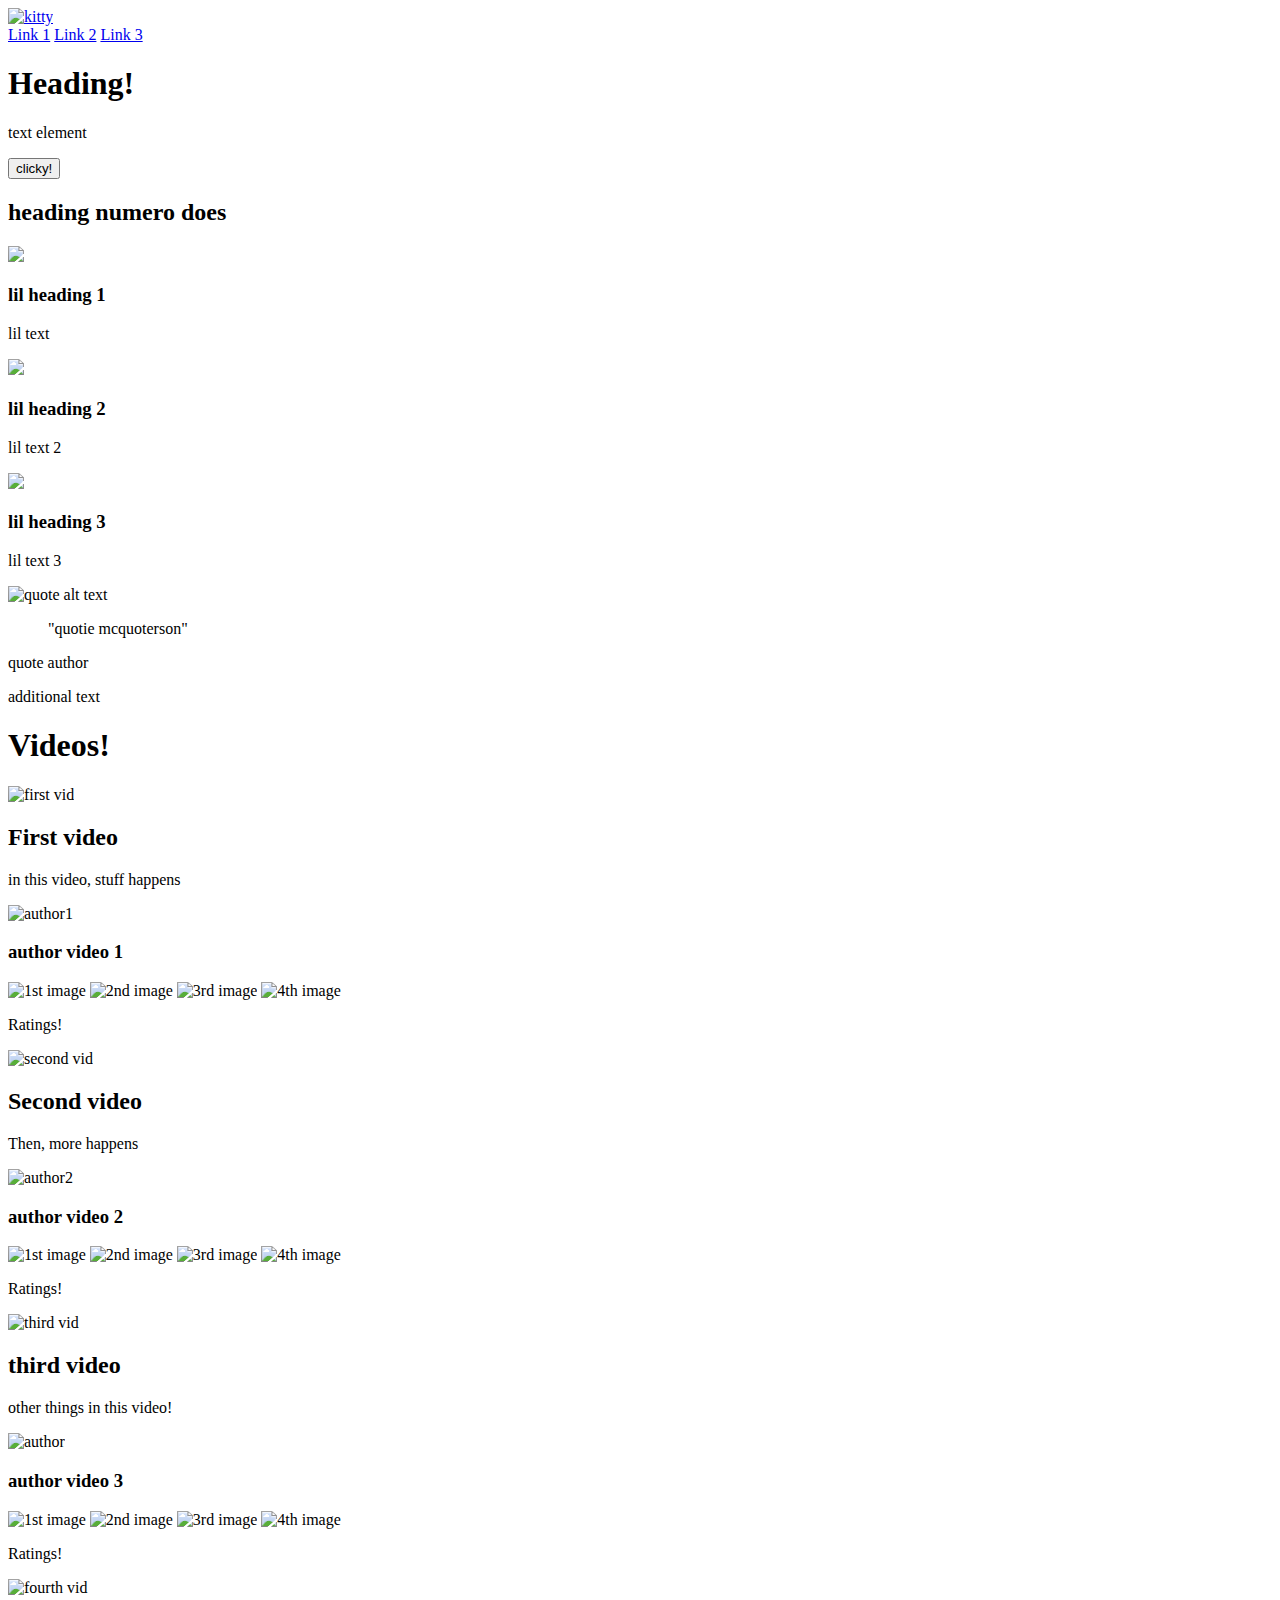
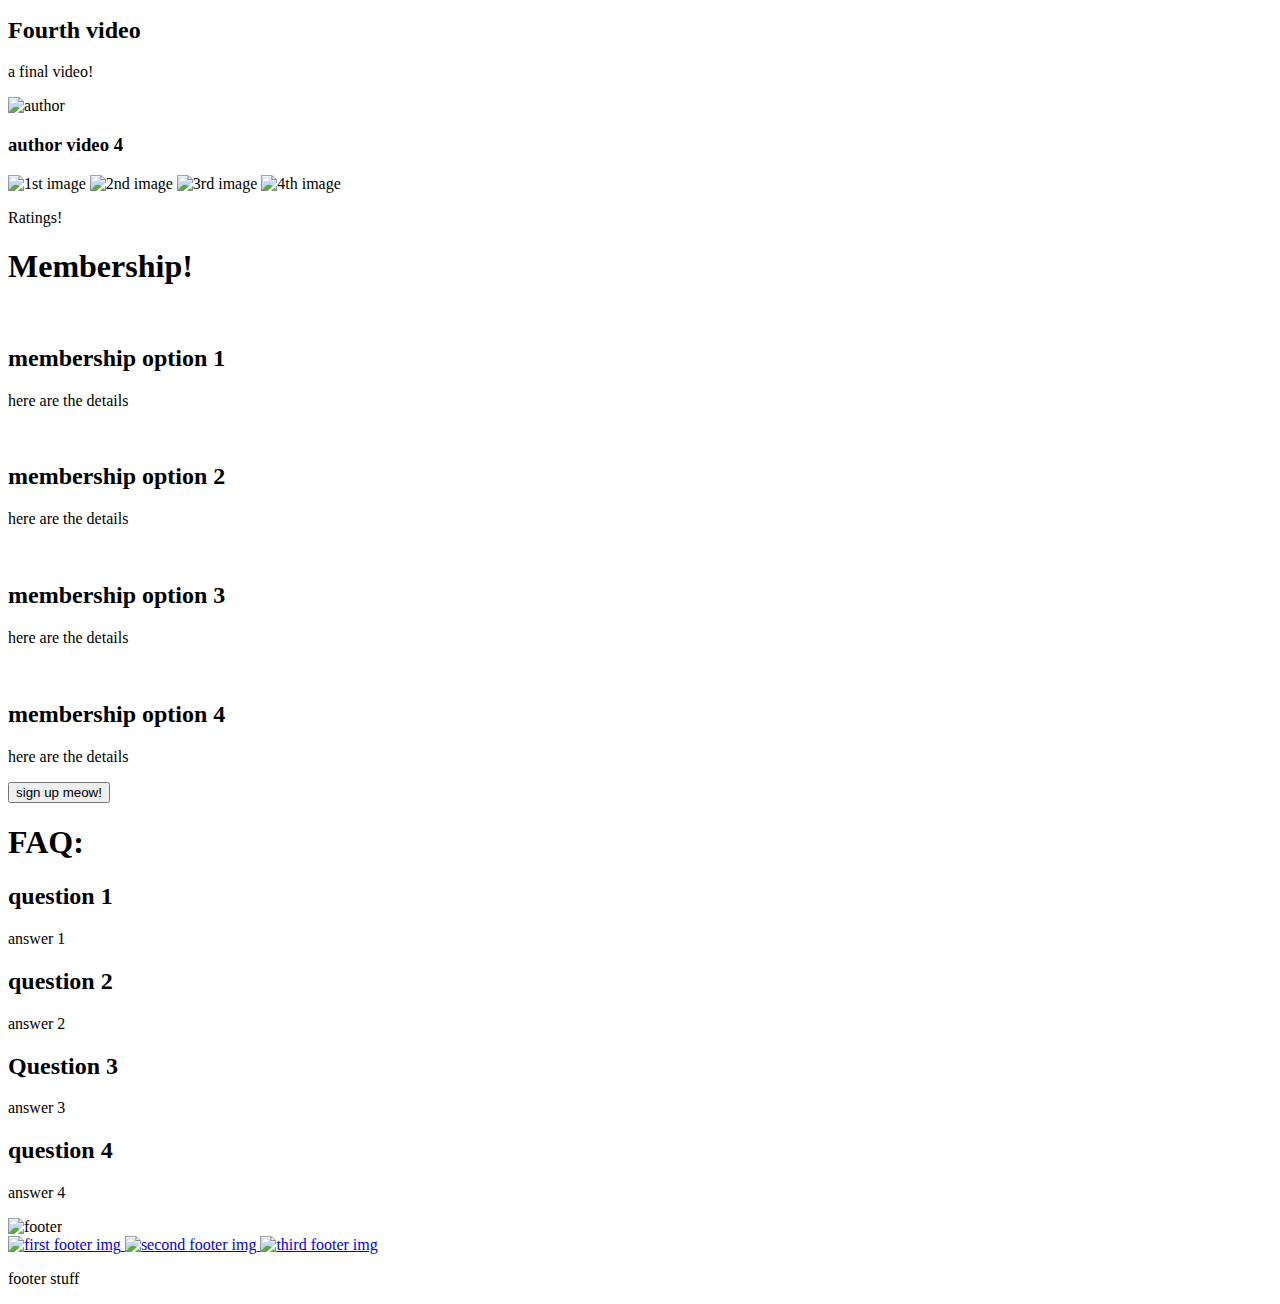
==== css_advanced/index.html @ 5a1cb7db "copy index" ====
<!DOCTYPE html>
<html lang="en">
<head>
  <meta charset="UTF-8">
  <meta name="viewport" content="width=device-width, initial-scale=1.0">
  <title>...</title>
</head>
<body>
  <header>
    <a href="#">
      <img src="images/iya.jpg" alt="kitty" width="400" height="300">
    </a>
    <div>
      <a href="#">Link 1</a>
      <a href="#">Link 2</a>
      <a href="#">Link 3</a>
    </div>
    <section>
      <div>
        <h1>Heading!</h1>
        <p>text element</p>
        <button>clicky!</button>
      </div>
      <div>
        <h2>heading numero does</h2>
        <div>
          <div>
            <img src="images/background.jpg">
            <h3>lil heading 1</h3>
            <p>lil text</p>
          </div>
          <div>
            <img src="#">
            <h3>lil heading 2</h3>
            <p>lil text 2</p>
          </div>
          <div>
            <img src="#">
            <h3>lil heading 3</h3>
            <p>lil text 3</p>
          </div>
        </div>
      </div>
    </section>
  </header>
  <main>
    <section>
      <div>
        <img src="#" alt="quote alt text">
        <div>
          <blockquote>
            "quotie mcquoterson"
          </blockquote>
          <p>quote author</p>
          <p>additional text</p>
        </div>
      </div>
    </section>
    <section>
      <h1>Videos!</h1>
      <div>
        <div>
          <img src="#" alt="first vid">
          <h2>First video</h2>
          <p>in this video, stuff happens</p>
          <div>
            <img src="#" alt="author1">
            <h3>author video 1</h3>
          </div>
          <div>
            <img src="#" alt="1st image">
            <img src="#" alt="2nd image">
            <img src="#" alt="3rd image">
            <img src="#" alt="4th image">
          </div>
          <p>Ratings!</p>
        </div>
        <div>
          <img src="#" alt="second vid">
          <h2>Second video</h2>
          <p>Then, more happens</p>
          <div>
            <img src="#" alt="author2">
            <h3>author video 2</h3>
          </div>
          <div>
            <img src="#" alt="1st image">
            <img src="#" alt="2nd image">
            <img src="#" alt="3rd image">
            <img src="#" alt="4th image">
          </div>
          <p>Ratings!</p>
        </div>
        <div>
          <img src="#" alt="third vid">
          <h2>third video</h2>
          <p>other things in this video!</p>
          <div>
            <img src="#" alt="author">
            <h3>author video 3</h3>
          </div>
          <div>
            <img src="#" alt="1st image">
            <img src="#" alt="2nd image">
            <img src="#" alt="3rd image">
            <img src="#" alt="4th image">
          </div>
          <p>Ratings!</p>
        </div>
        <div>
          <img src="#" alt="fourth vid">
          <h2>Fourth video</h2>
          <p>a final video!</p>
          <div>
            <img src="#" alt="author">
            <h3>author video 4</h3>
          </div>
          <div>
            <img src="#" alt="1st image">
            <img src="#" alt="2nd image">
            <img src="#" alt="3rd image">
            <img src="#" alt="4th image">
          </div>
          <p>Ratings!</p>
        </div>
      </div>
    </section>
    <section>
      <h1>Membership!</h1>
      <div>
          <div>
            <img src="">
            <h2>membership option 1</h2>
            <p>here are the details</p>
          </div>
          <div>
            <img src="">
            <h2>membership option 2</h2>
            <p>here are the details</p>
          </div>
          <div>
            <img src="">
            <h2>membership option 3</h2>
            <p>here are the details</p>
          </div>
          <div>
            <img src="">
            <h2>membership option 4</h2>
            <p>here are the details</p>
          </div>
        </div>
        <button>sign up meow!</button>
    </section>
    <section>
      <h1>FAQ:</h1>
      <div>
        <div>
          <h2>question 1</h2>
          <p>answer 1</p>
        </div>
        <div>
          <h2>question 2</h2>
          <p>answer 2</p>
        </div>
      </div>
      <div>
        <div>
          <h2>Question 3</h2>
          <p>answer 3</p>
        </div>
        <div>
          <h2>question 4</h2>
          <p>answer 4</p>
        </div>
      </div>
    </section>
  </main>
  <footer>
    <div>
      <div>
        <img src="#" alt="footer">
        <div>
          <a href="#">
            <img src="#" alt="first footer img">
          </a>
          <a href="#">
            <img src="#" alt="second footer img">
          </a>
          <a href="#">
            <img src="#" alt="third footer img">
          </a>
        </div>
      </div>
      <p>footer stuff</p>
    </div>
  </footer>
</body>
</html>
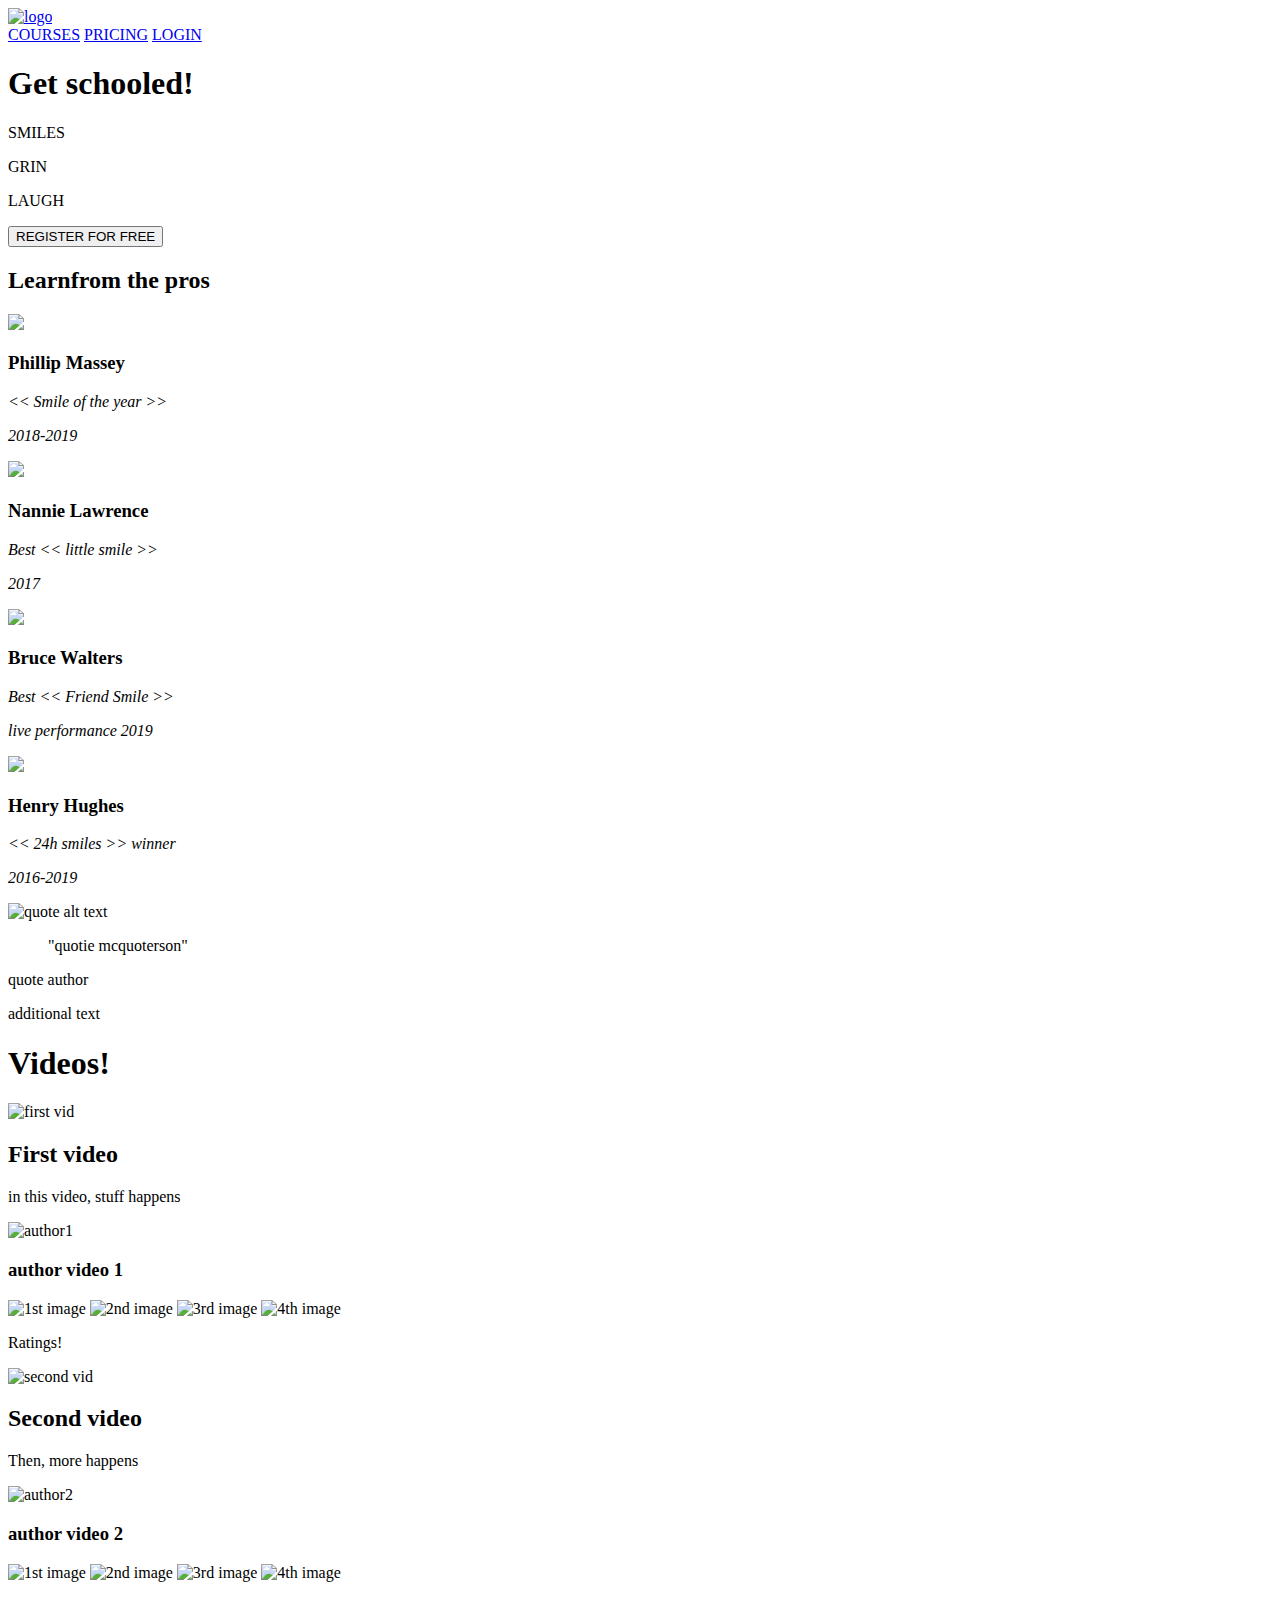
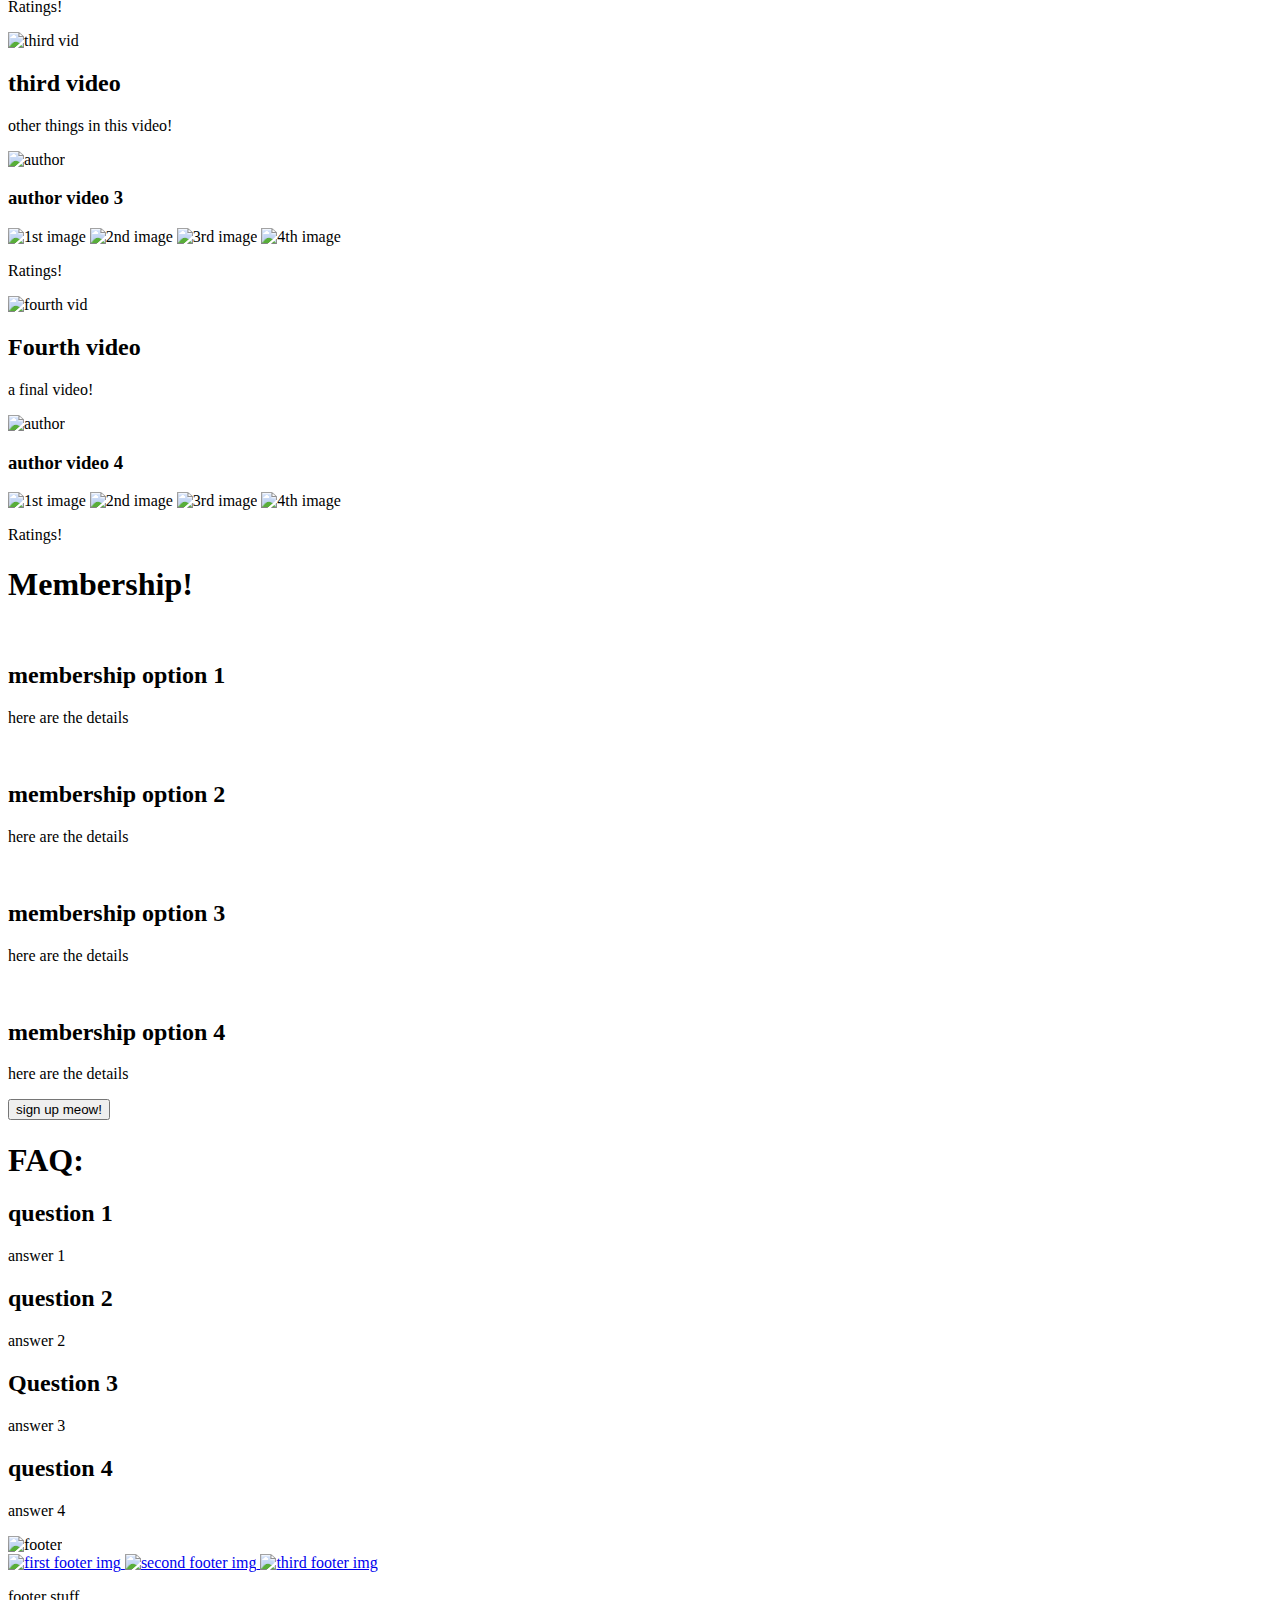
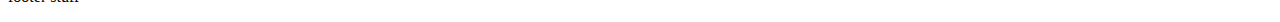
==== commit 4e900726: "index too" ====
--- a/css_advanced/index.html
+++ b/css_advanced/index.html
@@ -3,41 +3,55 @@
 <head>
   <meta charset="UTF-8">
   <meta name="viewport" content="width=device-width, initial-scale=1.0">
-  <title>...</title>
+  <link rel='stylesheet' href='styles.css'>
+  <title>Smile School</title>
 </head>
 <body>
   <header>
-    <a href="#">
-      <img src="images/iya.jpg" alt="kitty" width="400" height="300">
-    </a>
-    <div>
-      <a href="#">Link 1</a>
-      <a href="#">Link 2</a>
-      <a href="#">Link 3</a>
+    <div class="topheading">
+        <a href="#" id="logo"><img src="images/logo.png" alt="logo"></a>
+          <div class="toplinks">
+            <a href="#">COURSES</a>
+            <a href="#">PRICING</a>
+            <a href="#">LOGIN</a>
+          </div>
     </div>
     <section>
-      <div>
-        <h1>Heading!</h1>
-        <p>text element</p>
-        <button>clicky!</button>
-      </div>
-      <div>
-        <h2>heading numero does</h2>
-        <div>
-          <div>
-            <img src="images/background.jpg">
-            <h3>lil heading 1</h3>
-            <p>lil text</p>
-          </div>
-          <div>
-            <img src="#">
-            <h3>lil heading 2</h3>
-            <p>lil text 2</p>
-          </div>
-          <div>
-            <img src="#">
-            <h3>lil heading 3</h3>
-            <p>lil text 3</p>
+      <div class="maintext">
+        <h1>Get schooled!</h1>
+        <div class="words">
+          <p>SMILES</p>
+          <p>GRIN</p>
+          <p>LAUGH</p>
+        </div>
+      </div>
+      <button>REGISTER FOR FREE</button>
+      <div>
+        <h2><span>Learn</span>from the pros</h2>
+        <div class="pros">
+          <div>
+            <img src="./images/pro1.png">
+            <h3>Phillip Massey</h3>
+            <p><i>&lt;&lt; Smile of the year &gt;&gt;</i></p>
+            <p><i>2018-2019</i></p>
+          </div>
+          <div>
+            <img src="./images/pro2.png">
+            <h3>Nannie Lawrence</h3>
+            <p><i>Best &lt;&lt; little smile &gt;&gt;</i></p>
+            <p><i>2017</i></p>
+          </div>
+          <div>
+            <img src="./images/pro3.png">
+            <h3>Bruce Walters</h3>
+            <p><i>Best &lt;&lt; Friend Smile &gt;&gt;</i></p>
+            <p><i>live performance 2019</i></p>
+          </div>
+          <div>
+            <img src="./images/pro4.png">
+            <h3>Henry Hughes</h3>
+            <p><i>&lt;&lt; 24h smiles &gt;&gt; winner</i></p>
+            <p><i>2016-2019</i></p>
           </div>
         </div>
       </div>
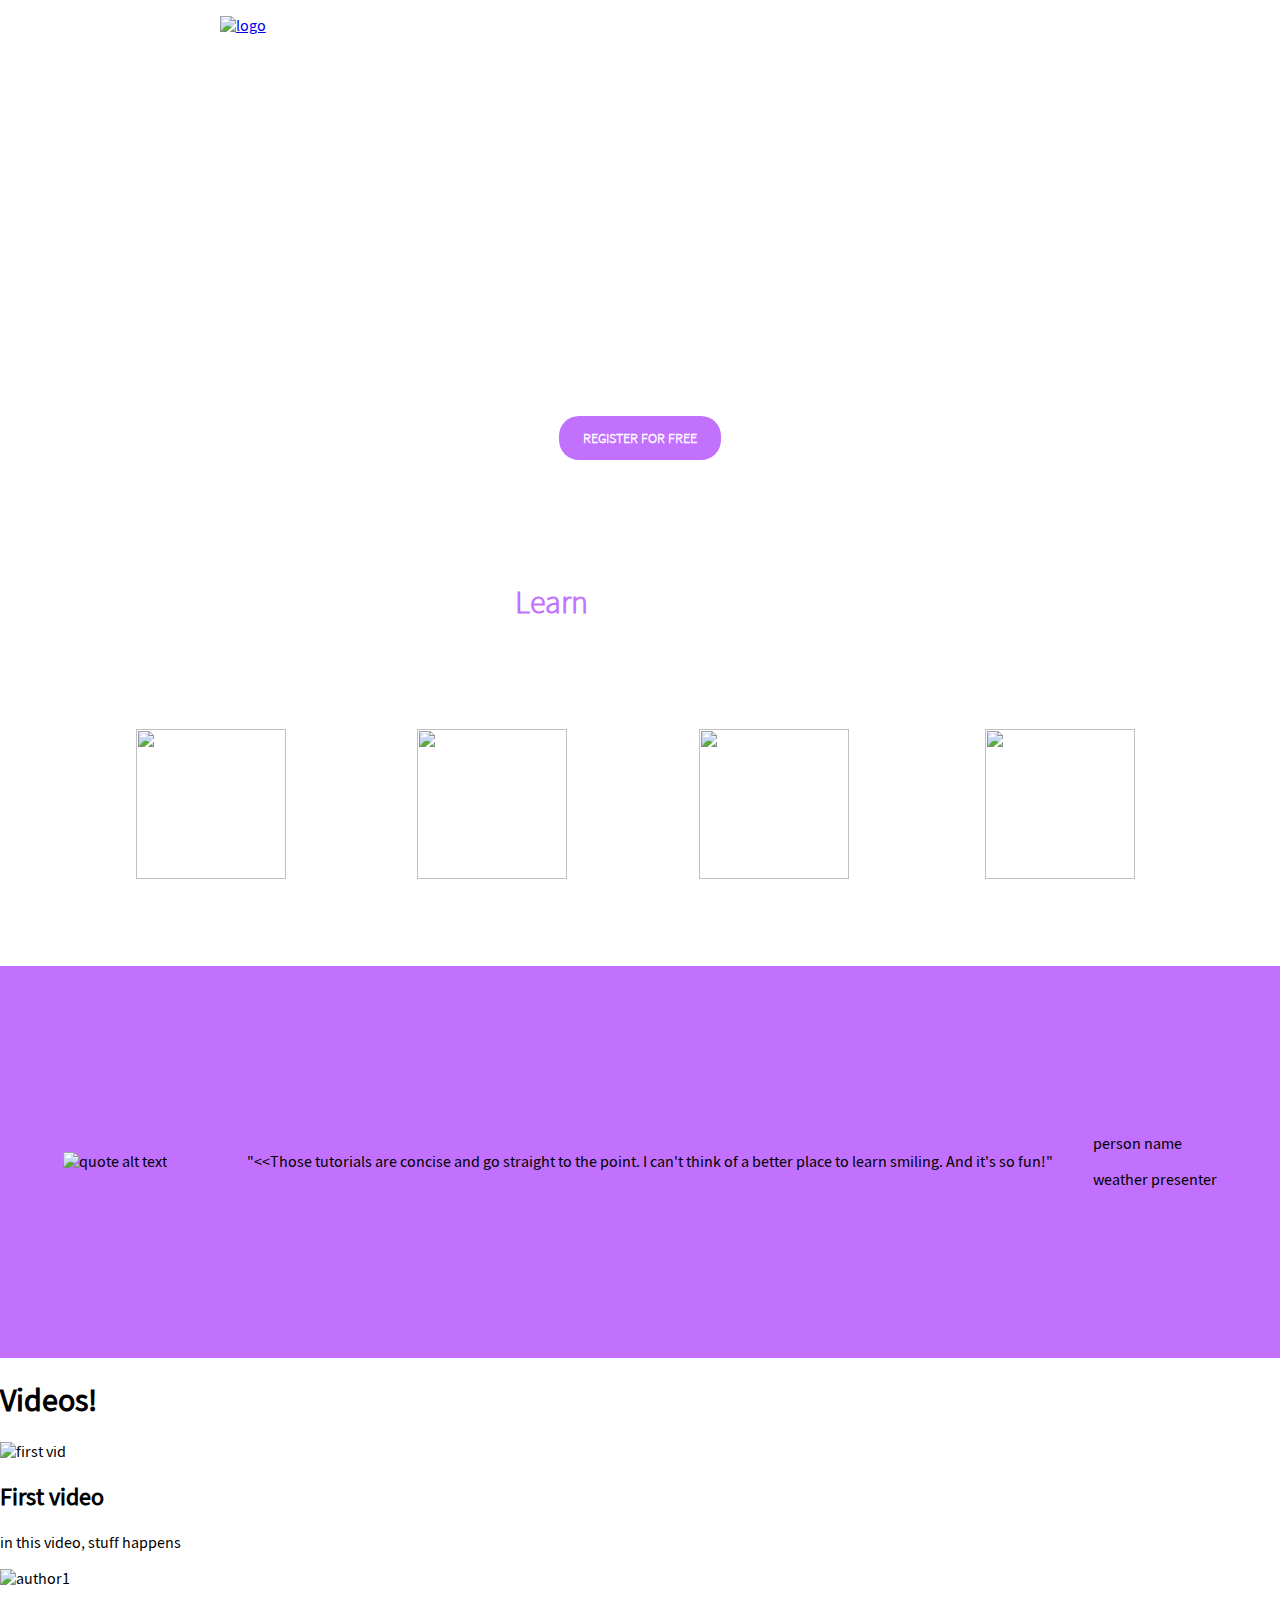
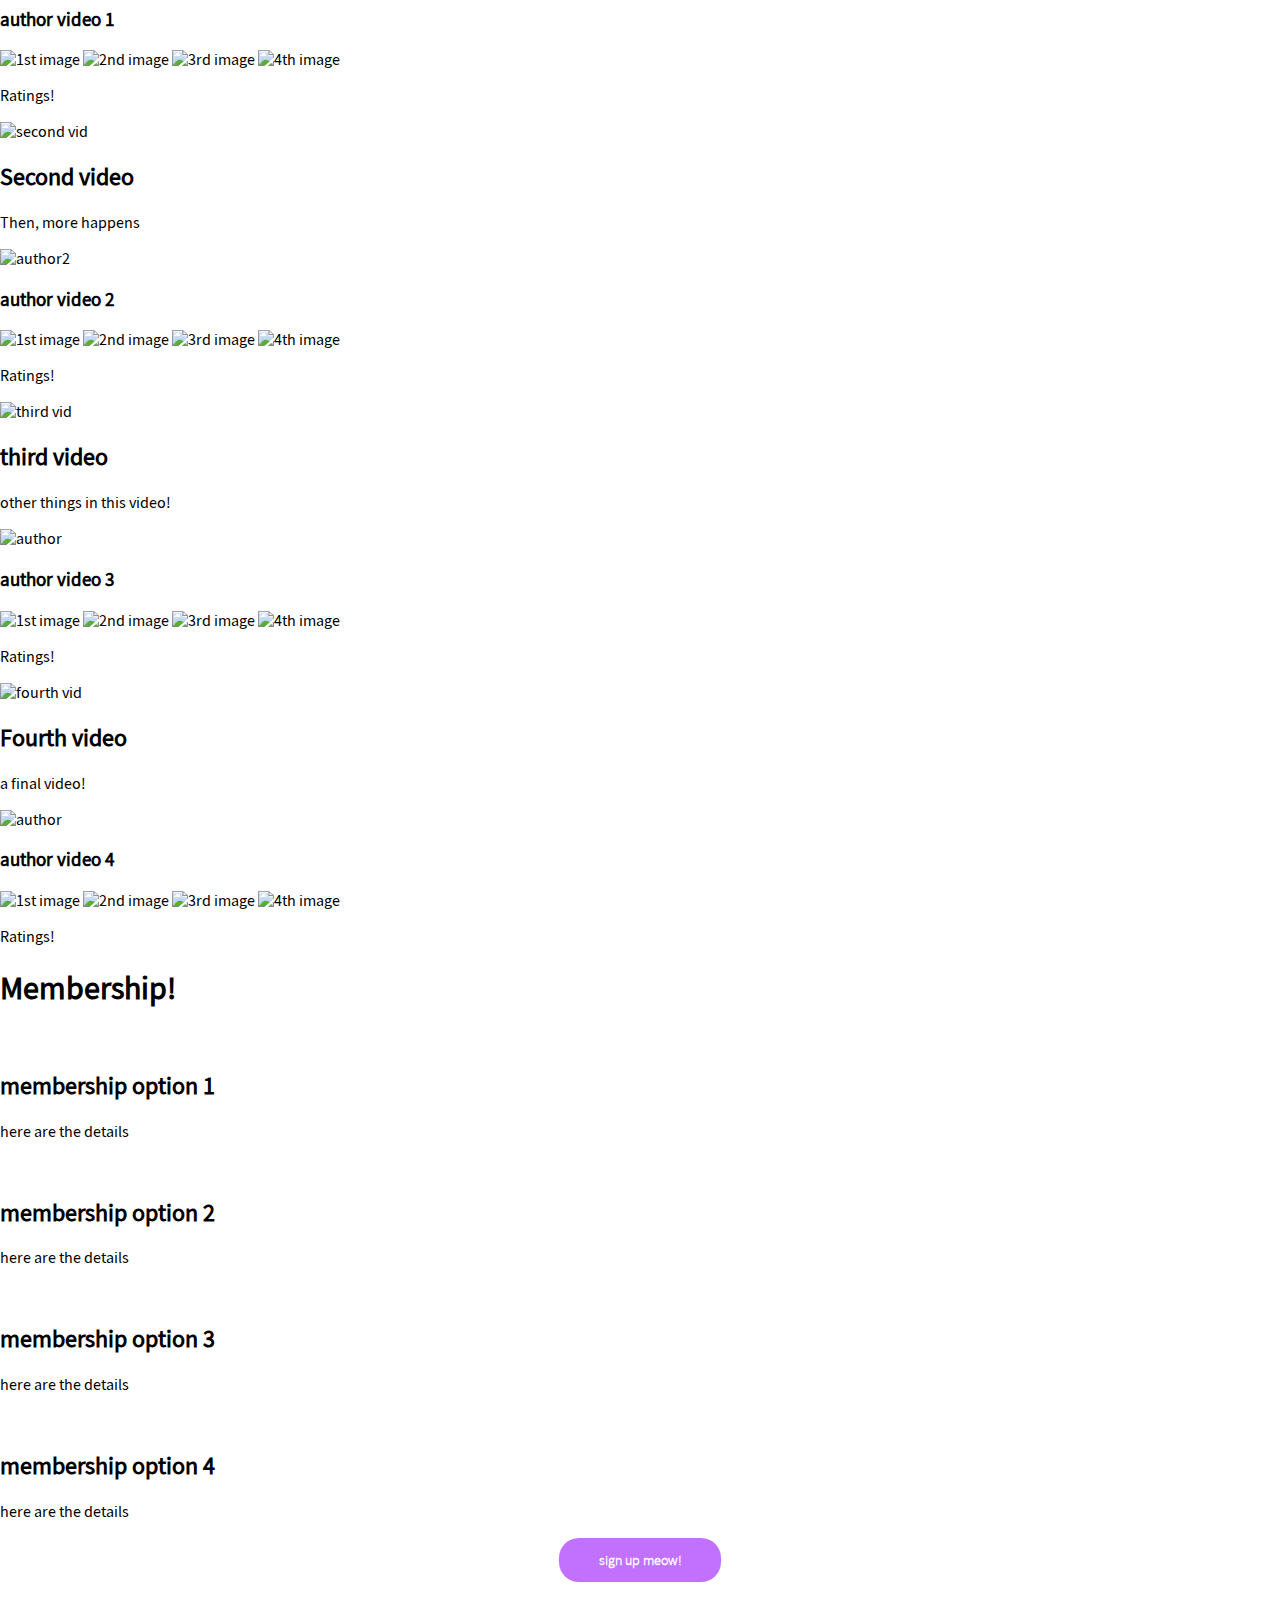
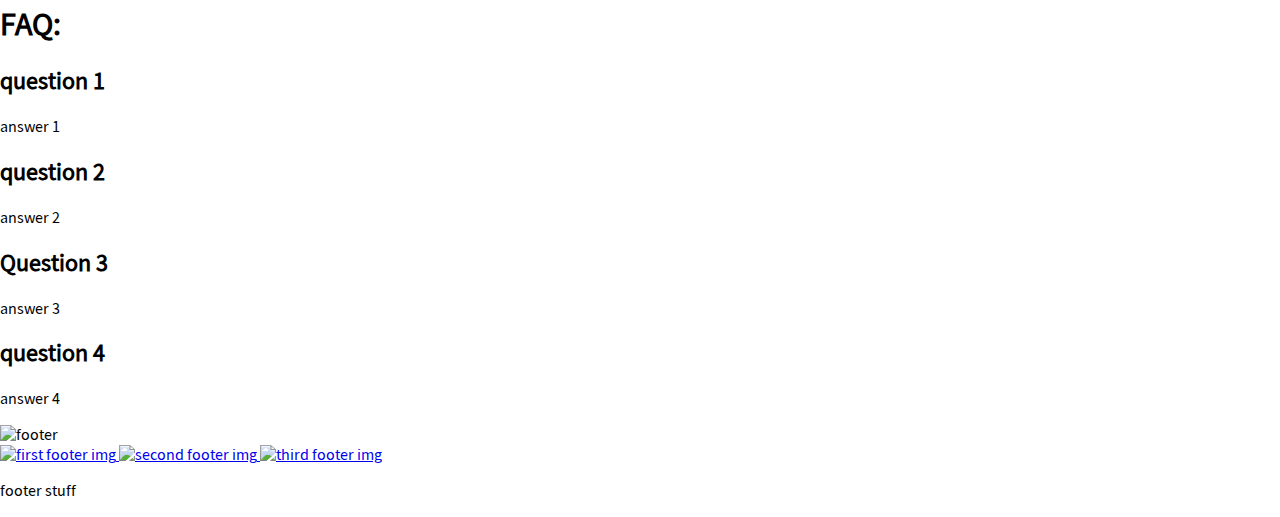
==== commit a62003cd: "header basically done, starting quote now" ====
--- a/css_advanced/index.html
+++ b/css_advanced/index.html
@@ -26,28 +26,28 @@
         </div>
       </div>
       <button>REGISTER FOR FREE</button>
-      <div>
-        <h2><span>Learn</span>from the pros</h2>
-        <div class="pros">
-          <div>
+      <div class="pros-container">
+        <h2><span><b>Learn </b></span>from the pros</h2>
+        <div class="all-pros">
+          <div class="person">
             <img src="./images/pro1.png">
             <h3>Phillip Massey</h3>
             <p><i>&lt;&lt; Smile of the year &gt;&gt;</i></p>
             <p><i>2018-2019</i></p>
           </div>
-          <div>
+          <div class="person">
             <img src="./images/pro2.png">
             <h3>Nannie Lawrence</h3>
             <p><i>Best &lt;&lt; little smile &gt;&gt;</i></p>
             <p><i>2017</i></p>
           </div>
-          <div>
+          <div class="person">
             <img src="./images/pro3.png">
             <h3>Bruce Walters</h3>
             <p><i>Best &lt;&lt; Friend Smile &gt;&gt;</i></p>
             <p><i>live performance 2019</i></p>
           </div>
-          <div>
+          <div class="person">
             <img src="./images/pro4.png">
             <h3>Henry Hughes</h3>
             <p><i>&lt;&lt; 24h smiles &gt;&gt; winner</i></p>
@@ -59,14 +59,18 @@
   </header>
   <main>
     <section>
-      <div>
-        <img src="#" alt="quote alt text">
-        <div>
+      <div class="testimonial">
+        <div class="quoteguy">
+          <img src="./images/testimonial_guy.png" alt="quote alt text">
+        </div>
+        <div class="quote">
           <blockquote>
-            "quotie mcquoterson"
+            "&lt;&lt;Those tutorials are concise and go straight to the point. I can't think of a better place to learn smiling. And it's so fun!"
           </blockquote>
-          <p>quote author</p>
-          <p>additional text</p>
+        </div>
+        <div class="quoteinfo">
+          <p>person name</p>
+          <p>weather presenter</p>
         </div>
       </div>
     </section>
--- a/css_advanced/styles.css
+++ b/css_advanced/styles.css
@@ -0,0 +1,182 @@
+/*! Generated by Font Squirrel (https://www.fontsquirrel.com) on May 25, 2024 */
+
+/* font styling! */
+@font-face {
+    font-family: 'Source Sans Pro Regular';
+    src: url("./fonts/sourcesanspro-regular-webfont.woff");
+}
+@font-face {
+    font-family: 'Source Sans Light';
+    src: url("./fonts/sourcesanspro-light-webfont.woff");
+}
+
+@font-face {
+    font-family: 'Source Sans Black';
+    src: url("./fonts/sourcesanspro-black-webfont.woff");
+}
+
+/*start of my work*/
+
+body {
+  display: flex;
+  flex-direction: column;
+  justify-content: center;
+  font-family: "Source Sans Pro Regular";
+  margin: 0;
+}
+
+header {
+  background-image: url("./images/big-bg.png");
+  background-repeat: no-repeat;
+  background-size: cover;
+  width: 100%;
+  height: 100%;
+}
+
+.topheading {
+  display: flex;
+  align-items: center;
+  justify-content: space-around;
+  padding-top: 1rem;
+}
+
+#logo {
+  width: 167px;
+  height: 29px;
+}
+
+.toplinks {
+  display: flex;
+  align-items: center;
+  justify-content: space-between;
+  gap: 45px;
+  margin: 0;
+  width: 234px;
+  height: 15px;
+}
+
+.toplinks a {
+  font-family: 'Source Sans Pro Regular';
+  font-size: 12px;
+  font-weight: 700;
+  color: #FFFFFF;
+  text-decoration: none;
+}
+
+.maintext {
+  height: auto;
+  width: auto;
+  display: flex;
+  flex-direction: column;
+  align-items: center;
+}
+
+.maintext h1 {
+  font-weight: 700;
+  font-size: 120px;
+  margin-bottom: -1rem;
+  margin-top: 10.5rem;
+  color: #FFFFFF;
+  font-family: 'Source Sans Black';
+}
+
+.words {
+  display: flex;
+  flex-direction: column;
+  align-items: center;
+  justify-content: center;
+  flex-direction: row;
+  margin: 0;
+  gap: 40px;
+}
+
+.words p {
+  font-size: 16px;
+  font-weight: 700;
+  color: #FFFFFF;
+  margin-bottom: 2rem;
+}
+
+button {
+  display: flex;
+  justify-content: center;
+  align-items: center;
+  width: 162px;
+  height: 44px;
+  font-size: 14px;
+  font-weight: 600;
+  text-align: center;
+  border-radius: 20px;
+  margin: auto;
+  white-space: nowrap;
+  background-color: #C271FF;
+  color: #FFFFFF;
+  border: none;
+  font-family: "Source Sans Light";
+}
+
+.pros-container {
+  display: flex;
+  flex-direction: column;
+  align-items: center;
+  padding-top: 3rem;
+}
+
+.pros-container h2 {
+  text-align: center;
+  font-weight: 700;
+  font-size: 32px;
+  color: #FFFFFF;
+  padding-top: 3rem;
+  padding-bottom: 5rem;
+  font-family: 'Source Sans Light';
+}
+.pros-container span {
+  color: #C271FF;
+
+}
+.all-pros {
+  display: flex;
+  justify-content: space-between;
+  height: 237px;
+  width: 1009px;
+}
+
+.all-pros .person h3 {
+  font-size: 18px;
+  font-weight: 900;
+  text-align: center;
+  color: #FFFFFF;
+  margin: 0;
+}
+
+.all-pros .person p {
+  font-weight: 400;
+  font-size: 16px;
+  text-align: center;
+  color: #FFFFFF;
+  margin: 0;
+}
+
+.all-pros .person img {
+  width: 150px;
+  height: 150px;
+}
+
+.testimonial {
+  background-color: #C271FF;
+  display: flex;
+  align-items: center;
+  justify-content: center;
+  margin: 0;
+  height: 392px;
+  width: 100%;
+}
+
+.quoteguy {
+  margin-right: 20px;
+}
+
+.quote {
+  margin-left: 20px;
+}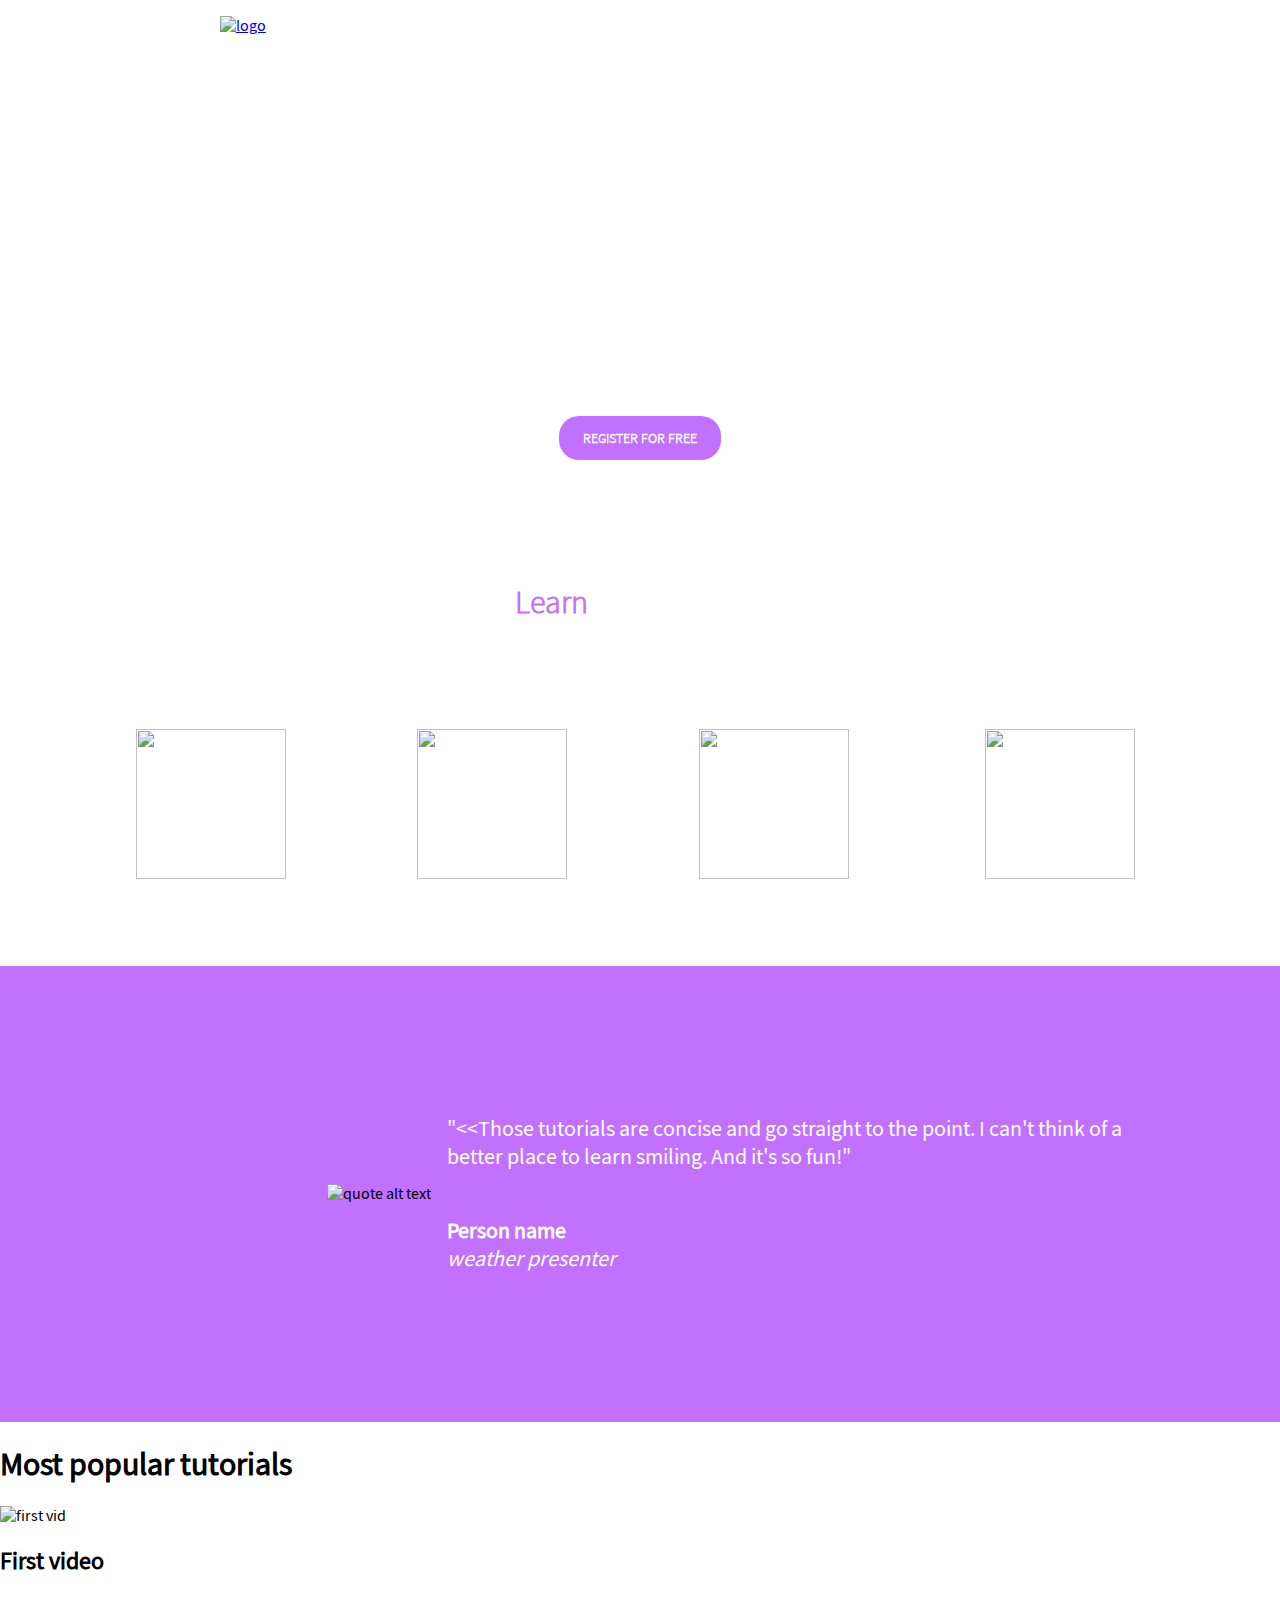
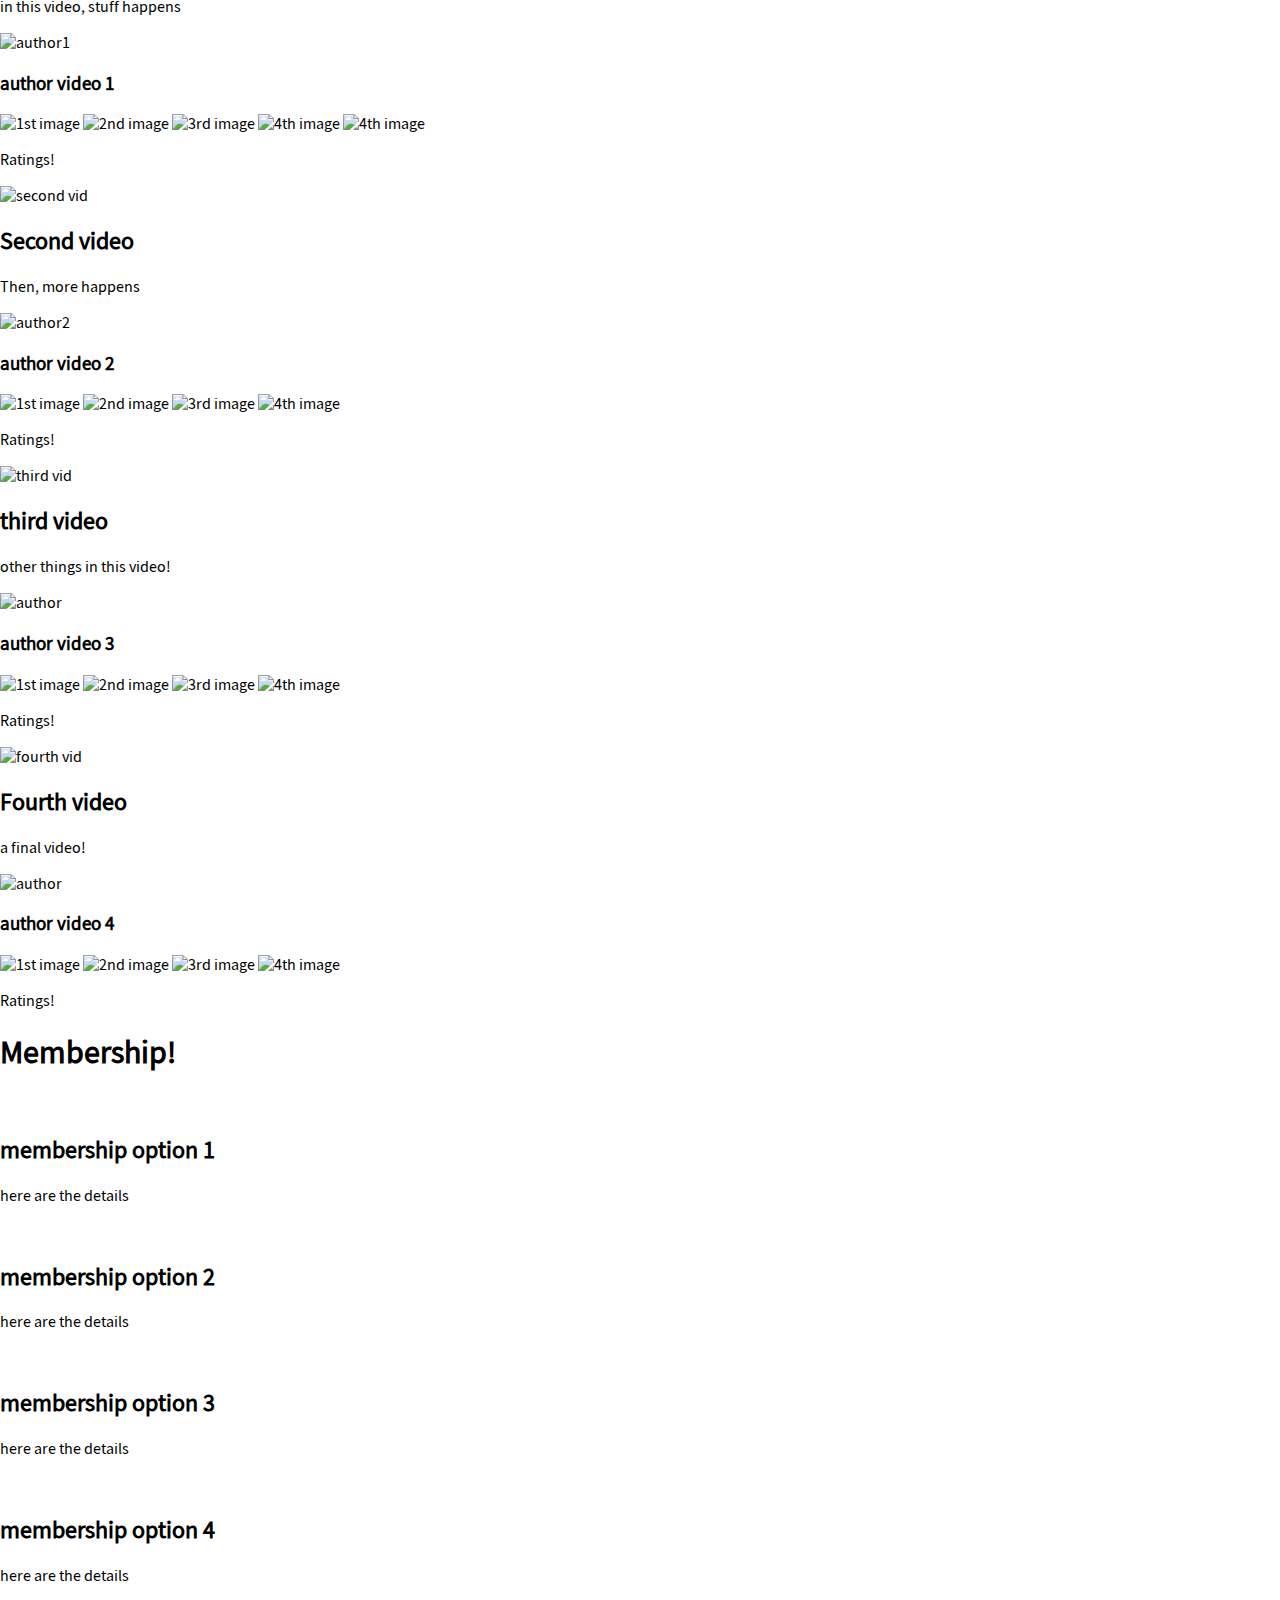
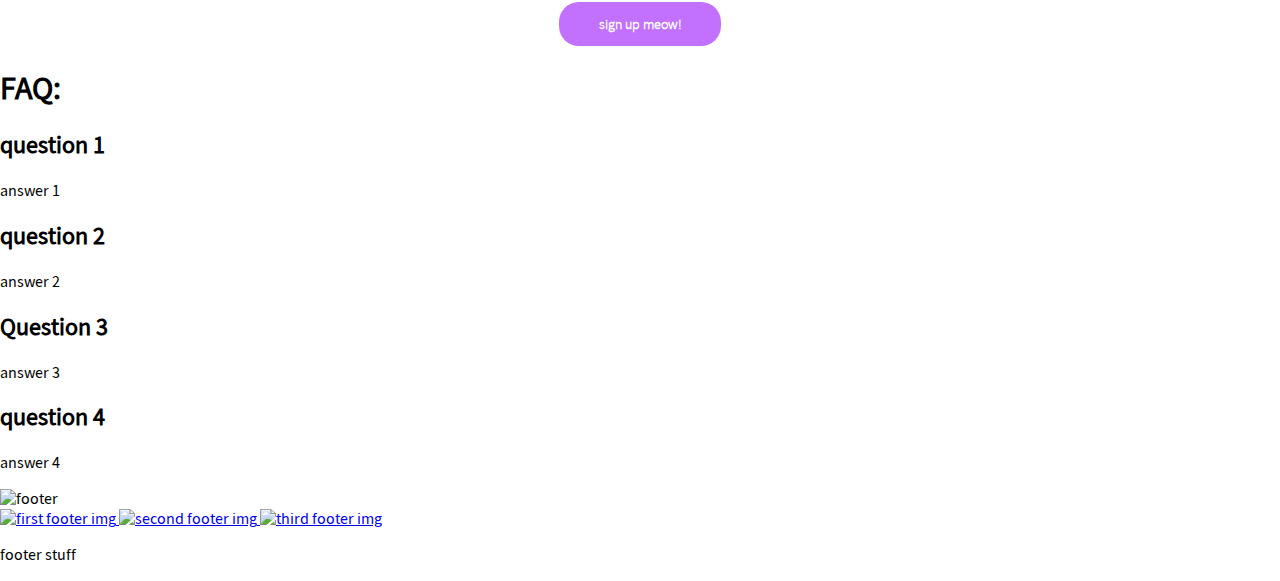
==== commit fb0e0ddd: "finish testimonial section" ====
--- a/css_advanced/index.html
+++ b/css_advanced/index.html
@@ -60,22 +60,19 @@
   <main>
     <section>
       <div class="testimonial">
-        <div class="quoteguy">
-          <img src="./images/testimonial_guy.png" alt="quote alt text">
-        </div>
+        <img src="./images/testimonial_guy.png" alt="quote alt text">
         <div class="quote">
-          <blockquote>
-            "&lt;&lt;Those tutorials are concise and go straight to the point. I can't think of a better place to learn smiling. And it's so fun!"
+          <blockquote>"&lt;&lt;Those tutorials are concise and go straight to the point. I can't think of a better place to learn smiling. And it's so fun!"
           </blockquote>
-        </div>
-        <div class="quoteinfo">
-          <p>person name</p>
-          <p>weather presenter</p>
-        </div>
-      </div>
-    </section>
-    <section>
-      <h1>Videos!</h1>
+          <div class="quoteinfo">
+            <span>Person name</span>
+            <p><i>weather presenter</i></p>
+          </div>
+        </div>
+      </div>
+    </section>
+    <section>
+      <h1>Most <span>popular </span>tutorials</h1>
       <div>
         <div>
           <img src="#" alt="first vid">
@@ -89,6 +86,7 @@
             <img src="#" alt="1st image">
             <img src="#" alt="2nd image">
             <img src="#" alt="3rd image">
+            <img src="#" alt="4th image">
             <img src="#" alt="4th image">
           </div>
           <p>Ratings!</p>
--- a/css_advanced/styles.css
+++ b/css_advanced/styles.css
@@ -168,15 +168,37 @@
   display: flex;
   align-items: center;
   justify-content: center;
-  margin: 0;
+  width: 100%;
+  padding: 2rem;
   height: 392px;
-  width: 100%;
-}
-
-.quoteguy {
-  margin-right: 20px;
+  width: 1440px;
+}
+
+.testimonial img {
+  flex: 0 0 auto;
+  margin-right: 1rem;
 }
 
 .quote {
-  margin-left: 20px;
+  display: flex;
+  flex-direction: column;
+  justify-content: center;
+  justify-content:space-between;
+  width: 730px;
+  height: 158px;
+  font-size: 22px;
+  font-weight: 400px;
+  color: #FFFFFF; 
+}
+
+.quote blockquote {
+  margin: 0;
+}
+
+.quoteinfo p {
+  margin: 0;
+}
+
+.quoteinfo span {
+  font-weight: 700;
 }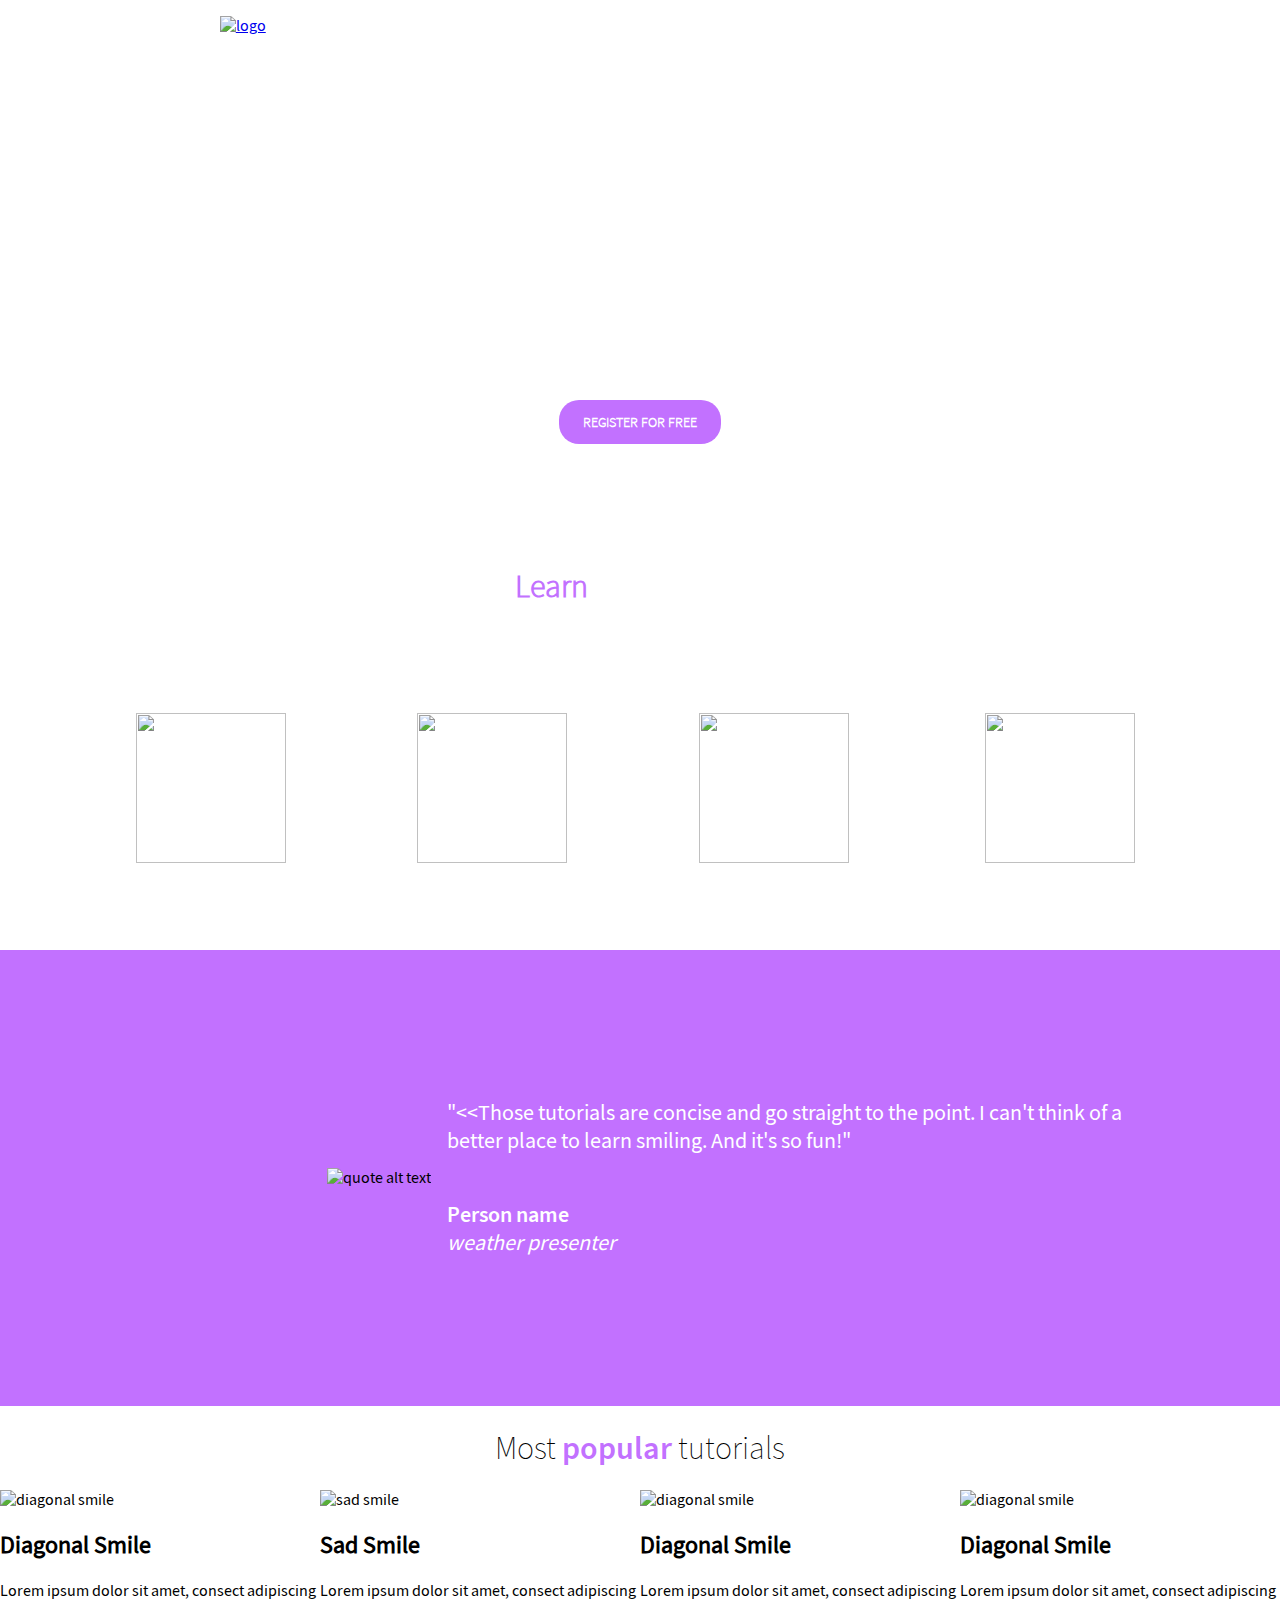
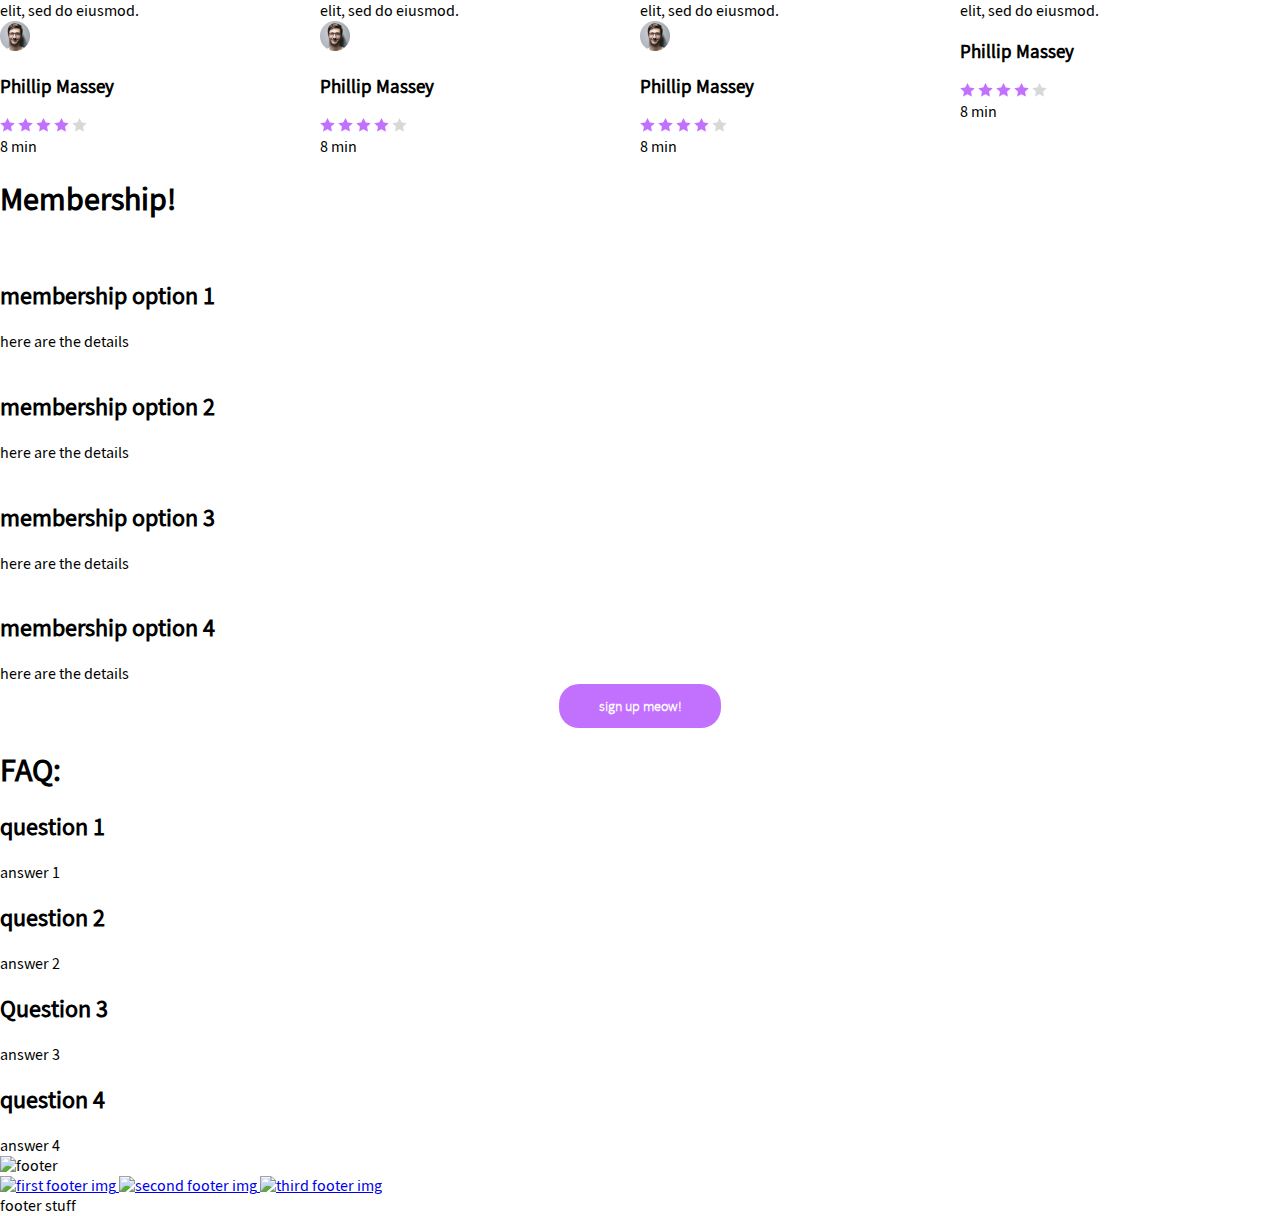
==== commit ff4da25a: "working on videos section" ====
--- a/css_advanced/index.html
+++ b/css_advanced/index.html
@@ -72,74 +72,79 @@
       </div>
     </section>
     <section>
+      <div class="tutorialscontainer">
       <h1>Most <span>popular </span>tutorials</h1>
-      <div>
-        <div>
-          <img src="#" alt="first vid">
-          <h2>First video</h2>
-          <p>in this video, stuff happens</p>
-          <div>
-            <img src="#" alt="author1">
-            <h3>author video 1</h3>
-          </div>
-          <div>
-            <img src="#" alt="1st image">
-            <img src="#" alt="2nd image">
-            <img src="#" alt="3rd image">
-            <img src="#" alt="4th image">
-            <img src="#" alt="4th image">
-          </div>
-          <p>Ratings!</p>
-        </div>
-        <div>
-          <img src="#" alt="second vid">
-          <h2>Second video</h2>
-          <p>Then, more happens</p>
-          <div>
-            <img src="#" alt="author2">
-            <h3>author video 2</h3>
-          </div>
-          <div>
-            <img src="#" alt="1st image">
-            <img src="#" alt="2nd image">
-            <img src="#" alt="3rd image">
-            <img src="#" alt="4th image">
-          </div>
-          <p>Ratings!</p>
-        </div>
-        <div>
-          <img src="#" alt="third vid">
-          <h2>third video</h2>
-          <p>other things in this video!</p>
-          <div>
-            <img src="#" alt="author">
-            <h3>author video 3</h3>
-          </div>
-          <div>
-            <img src="#" alt="1st image">
-            <img src="#" alt="2nd image">
-            <img src="#" alt="3rd image">
-            <img src="#" alt="4th image">
-          </div>
-          <p>Ratings!</p>
-        </div>
-        <div>
-          <img src="#" alt="fourth vid">
-          <h2>Fourth video</h2>
-          <p>a final video!</p>
-          <div>
-            <img src="#" alt="author">
-            <h3>author video 4</h3>
-          </div>
-          <div>
-            <img src="#" alt="1st image">
-            <img src="#" alt="2nd image">
-            <img src="#" alt="3rd image">
-            <img src="#" alt="4th image">
-          </div>
-          <p>Ratings!</p>
-        </div>
-      </div>
+      <div class="tutorials">
+        <div class="individualtutorial">
+          <img src="./images/diagonal_smile.png" alt="diagonal smile">
+          <h2>Diagonal Smile</h2>
+          <p>Lorem ipsum dolor sit amet, consect adipiscing elit, sed do eiusmod.</p>
+          <div class="review">
+            <img src="./images/tiny_pro1.png" alt="reviewguy">
+            <h3>Phillip Massey</h3>
+          </div>
+          <div class="stars">
+            <img src="./images/purple_star.png" alt="1 star">
+            <img src="./images/purple_star.png" alt="2 star">
+            <img src="./images/purple_star.png" alt="3 star">
+            <img src="./images/purple_star.png" alt="4 star">
+            <img src="./images/grey_star.png" alt="empty star">
+          </div>
+          <p>8 min</p>
+        </div>
+        <div class="individualtutorial">
+          <img src="./images/diagonal_smile.png" alt="sad smile">
+          <h2>Sad Smile</h2>
+          <p>Lorem ipsum dolor sit amet, consect adipiscing elit, sed do eiusmod.</p>
+          <div class="review">
+            <img src="./images/tiny_pro1.png" alt="reviewguy">
+            <h3>Phillip Massey</h3>
+          </div>
+          <div class="stars">
+            <img src="./images/purple_star.png" alt="1 star">
+            <img src="./images/purple_star.png" alt="2 star">
+            <img src="./images/purple_star.png" alt="3 star">
+            <img src="./images/purple_star.png" alt="4 star">
+            <img src="./images/grey_star.png" alt="empty star">
+          </div>
+          <p>8 min</p>
+        </div>
+        <div class="individualtutorial">
+          <img src="./images/diagonal_smile.png" alt="diagonal smile">
+          <h2>Diagonal Smile</h2>
+          <p>Lorem ipsum dolor sit amet, consect adipiscing elit, sed do eiusmod.</p>
+          <div class="review">
+            <img src="./images/tiny_pro1.png" alt="reviewguy">
+            <h3>Phillip Massey</h3>
+          </div>
+          <div class="stars">
+            <img src="./images/purple_star.png" alt="1 star">
+            <img src="./images/purple_star.png" alt="2 star">
+            <img src="./images/purple_star.png" alt="3 star">
+            <img src="./images/purple_star.png" alt="4 star">
+            <img src="./images/grey_star.png" alt="empty star">
+          </div>
+          <p>8 min</p>
+        </div>
+        <div class="individualtutorial">
+          <img src="./images/diagonal_smile.png" alt="diagonal smile">
+          <h2>Diagonal Smile</h2>
+          <p>Lorem ipsum dolor sit amet, consect adipiscing elit, sed do eiusmod.</p>
+          <div class="review">
+            <iimg src="./images/tiny_pro1.png" alt="reviewguy">
+            <h3>Phillip Massey</h3>
+          </div>
+          <div class="stars">
+            <img src="./images/purple_star.png" alt="1 star">
+            <img src="./images/purple_star.png" alt="2 star">
+            <img src="./images/purple_star.png" alt="3 star">
+            <img src="./images/purple_star.png" alt="4 star">
+            <img src="./images/grey_star.png" alt="empty star">
+          </div>
+          <p>8 min</p>
+        </div>
+      </div>
+    </div>
     </section>
     <section>
       <h1>Membership!</h1>
--- a/css_advanced/styles.css
+++ b/css_advanced/styles.css
@@ -14,6 +14,18 @@
     font-family: 'Source Sans Black';
     src: url("./fonts/sourcesanspro-black-webfont.woff");
 }
+
+@font-face {
+    font-family: 'Source Sans Black Semibold';
+    src: url("./fonts/sourcesanspro-semibold-webfont.woff");
+}
+
+@font-face {
+    font-family: 'Source Sans Pro ExtraLight Regular';
+    src: url("./fonts/sourcesanspro-extralight-webfont.woff");
+}
+
+
 
 /*start of my work*/
 
@@ -191,14 +203,38 @@
   color: #FFFFFF; 
 }
 
-.quote blockquote {
-  margin: 0;
-}
-
-.quoteinfo p {
+.quote blockquote, p {
   margin: 0;
 }
 
 .quoteinfo span {
-  font-weight: 700;
+  font-family: 'Source Sans Black Semibold';
+  font-weight: 700;
+}
+
+.tutorialscontainer {
+  display: flex;
+  flex-direction: column;
+  justify-content: center;
+  align-items: center;
+}
+
+.tutorialscontainer span {
+  color: #C271FF;
+  font-weight: 700;
+  font-size: 32px;
+  font-family: 'Source Sans Black Semibold';
+}
+
+.tutorialscontainer h1 {
+  font-weight: 300;
+  font-family: 'Source Sans Pro ExtraLight Regular';
+  font-size: 32px;
+}
+
+.tutorials {
+  display: flex;
+  align-items: column center;
+  justify-content: center;
+  justify-content: space-between;
 }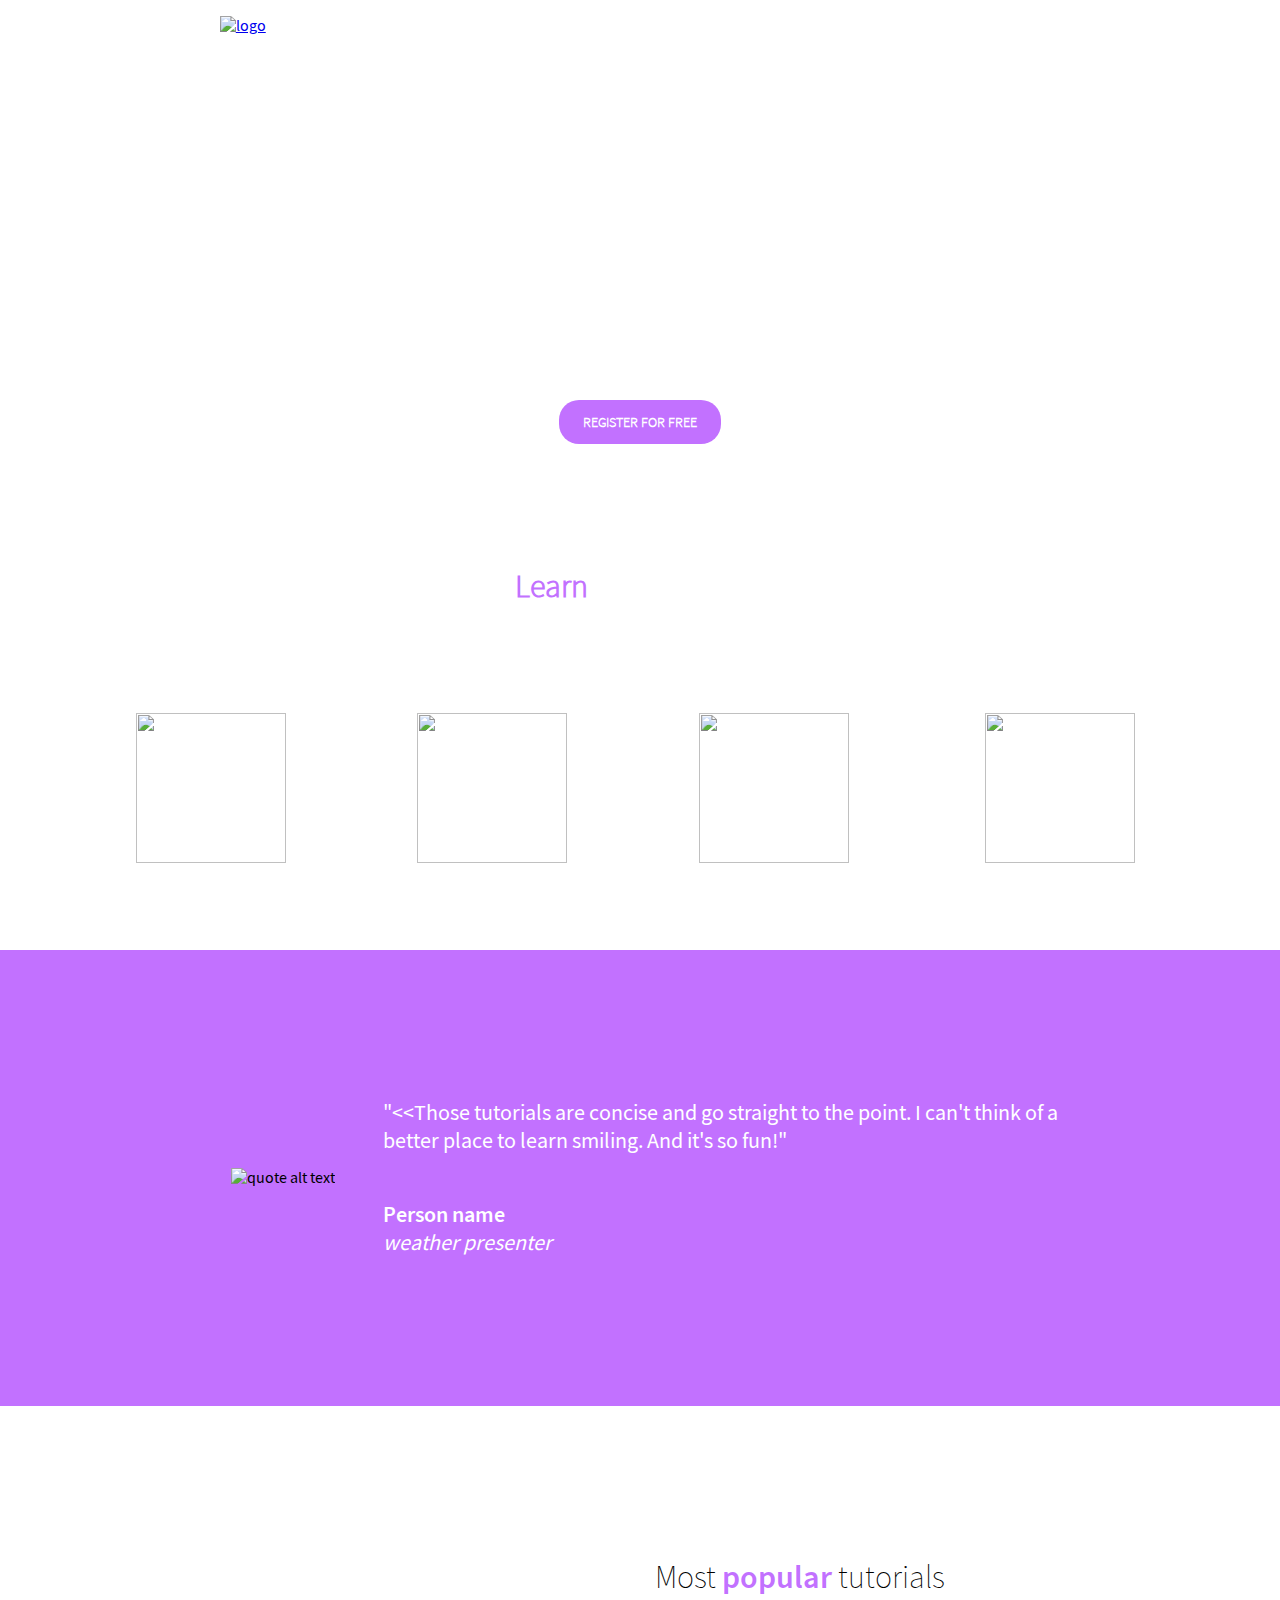
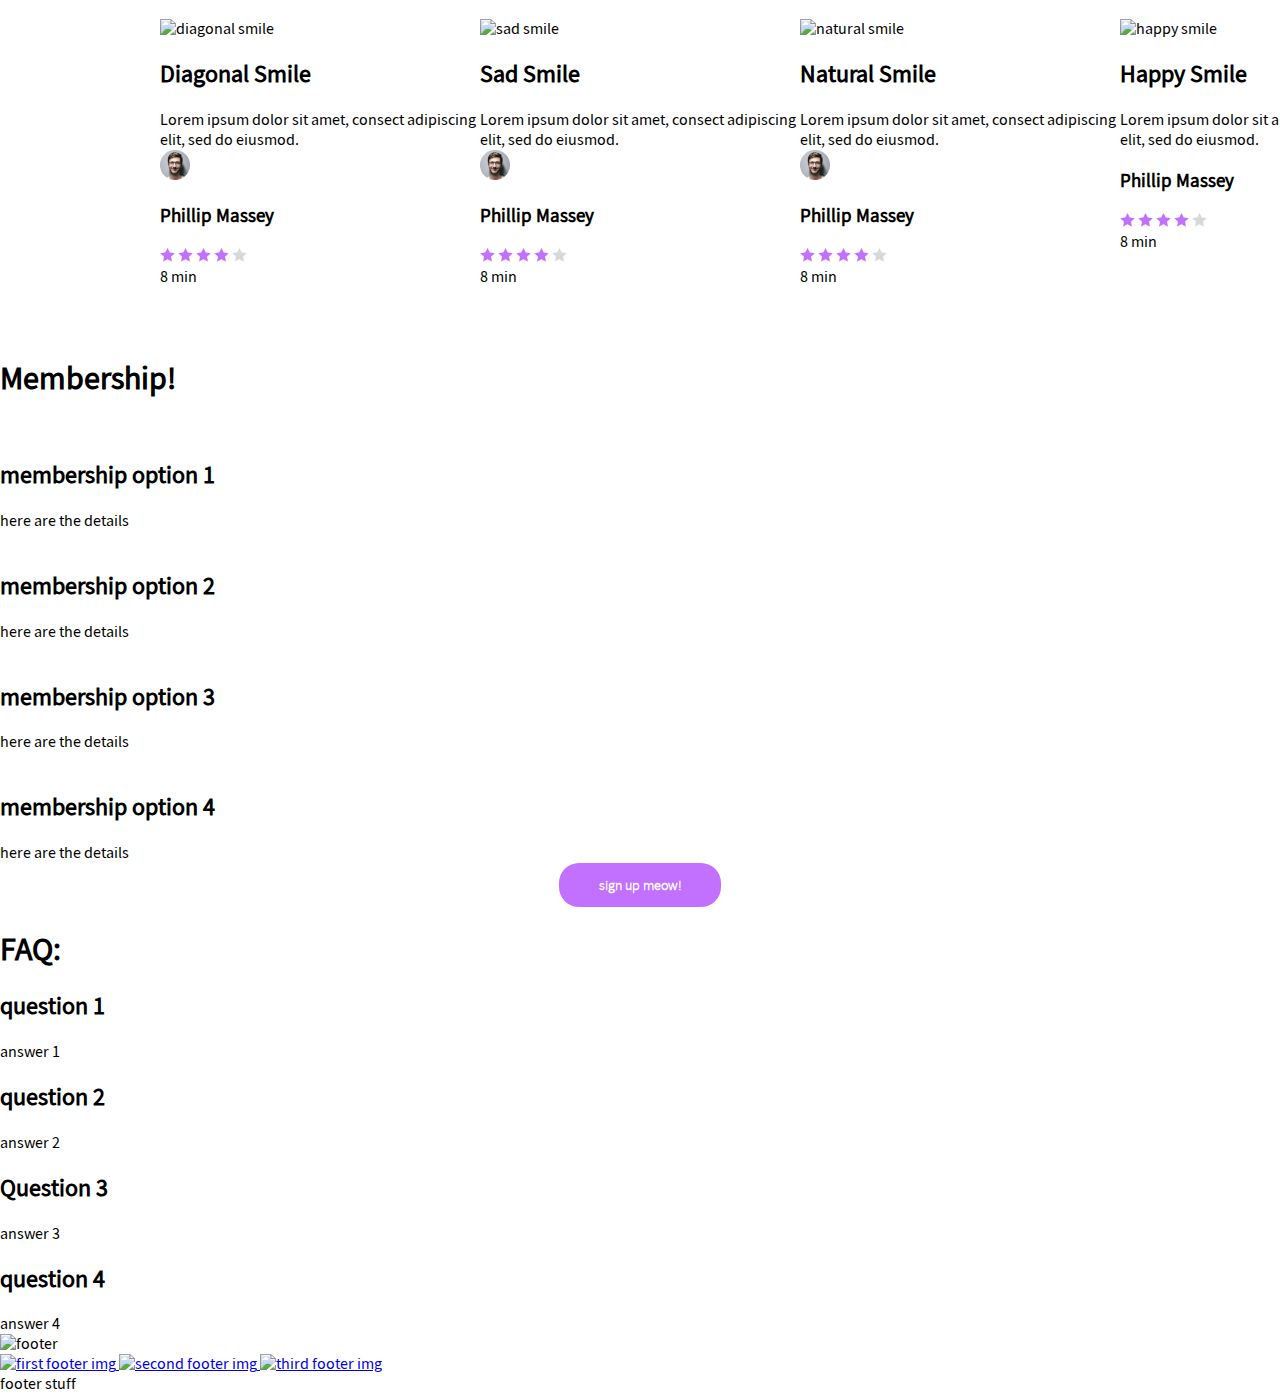
==== commit 4a3395ab: "continuing video section work" ====
--- a/css_advanced/index.html
+++ b/css_advanced/index.html
@@ -57,7 +57,7 @@
       </div>
     </section>
   </header>
-  <main>
+  <main class="maincontent">
     <section>
       <div class="testimonial">
         <img src="./images/testimonial_guy.png" alt="quote alt text">
@@ -93,7 +93,7 @@
           <p>8 min</p>
         </div>
         <div class="individualtutorial">
-          <img src="./images/diagonal_smile.png" alt="sad smile">
+          <img src="./images/sad_smile.png" alt="sad smile">
           <h2>Sad Smile</h2>
           <p>Lorem ipsum dolor sit amet, consect adipiscing elit, sed do eiusmod.</p>
           <div class="review">
@@ -110,8 +110,8 @@
           <p>8 min</p>
         </div>
         <div class="individualtutorial">
-          <img src="./images/diagonal_smile.png" alt="diagonal smile">
-          <h2>Diagonal Smile</h2>
+          <img src="./images/natural_smile.png" alt="natural smile">
+          <h2>Natural Smile</h2>
           <p>Lorem ipsum dolor sit amet, consect adipiscing elit, sed do eiusmod.</p>
           <div class="review">
             <img src="./images/tiny_pro1.png" alt="reviewguy">
@@ -127,8 +127,8 @@
           <p>8 min</p>
         </div>
         <div class="individualtutorial">
-          <img src="./images/diagonal_smile.png" alt="diagonal smile">
-          <h2>Diagonal Smile</h2>
+          <img src="./images/happy_smile.png" alt="happy smile">
+          <h2>Happy Smile</h2>
           <p>Lorem ipsum dolor sit amet, consect adipiscing elit, sed do eiusmod.</p>
           <div class="review">
             <iimg src="./images/tiny_pro1.png" alt="reviewguy">
--- a/css_advanced/styles.css
+++ b/css_advanced/styles.css
@@ -35,6 +35,8 @@
   justify-content: center;
   font-family: "Source Sans Pro Regular";
   margin: 0;
+  height: 100%;
+  width: 100%;
 }
 
 header {
@@ -183,12 +185,11 @@
   width: 100%;
   padding: 2rem;
   height: 392px;
-  width: 1440px;
 }
 
 .testimonial img {
   flex: 0 0 auto;
-  margin-right: 1rem;
+  margin-right: 3rem;
 }
 
 .quote {
@@ -215,8 +216,13 @@
 .tutorialscontainer {
   display: flex;
   flex-direction: column;
-  justify-content: center;
-  align-items: center;
+  align-items: center;
+  justify-content: center;
+  width: 100%;
+  height: 450px;
+  padding-top: 5rem;
+  padding-left: 10rem;
+  padding-right: 10rem;
 }
 
 .tutorialscontainer span {
@@ -234,7 +240,5 @@
 
 .tutorials {
   display: flex;
-  align-items: column center;
-  justify-content: center;
-  justify-content: space-between;
+  
 }